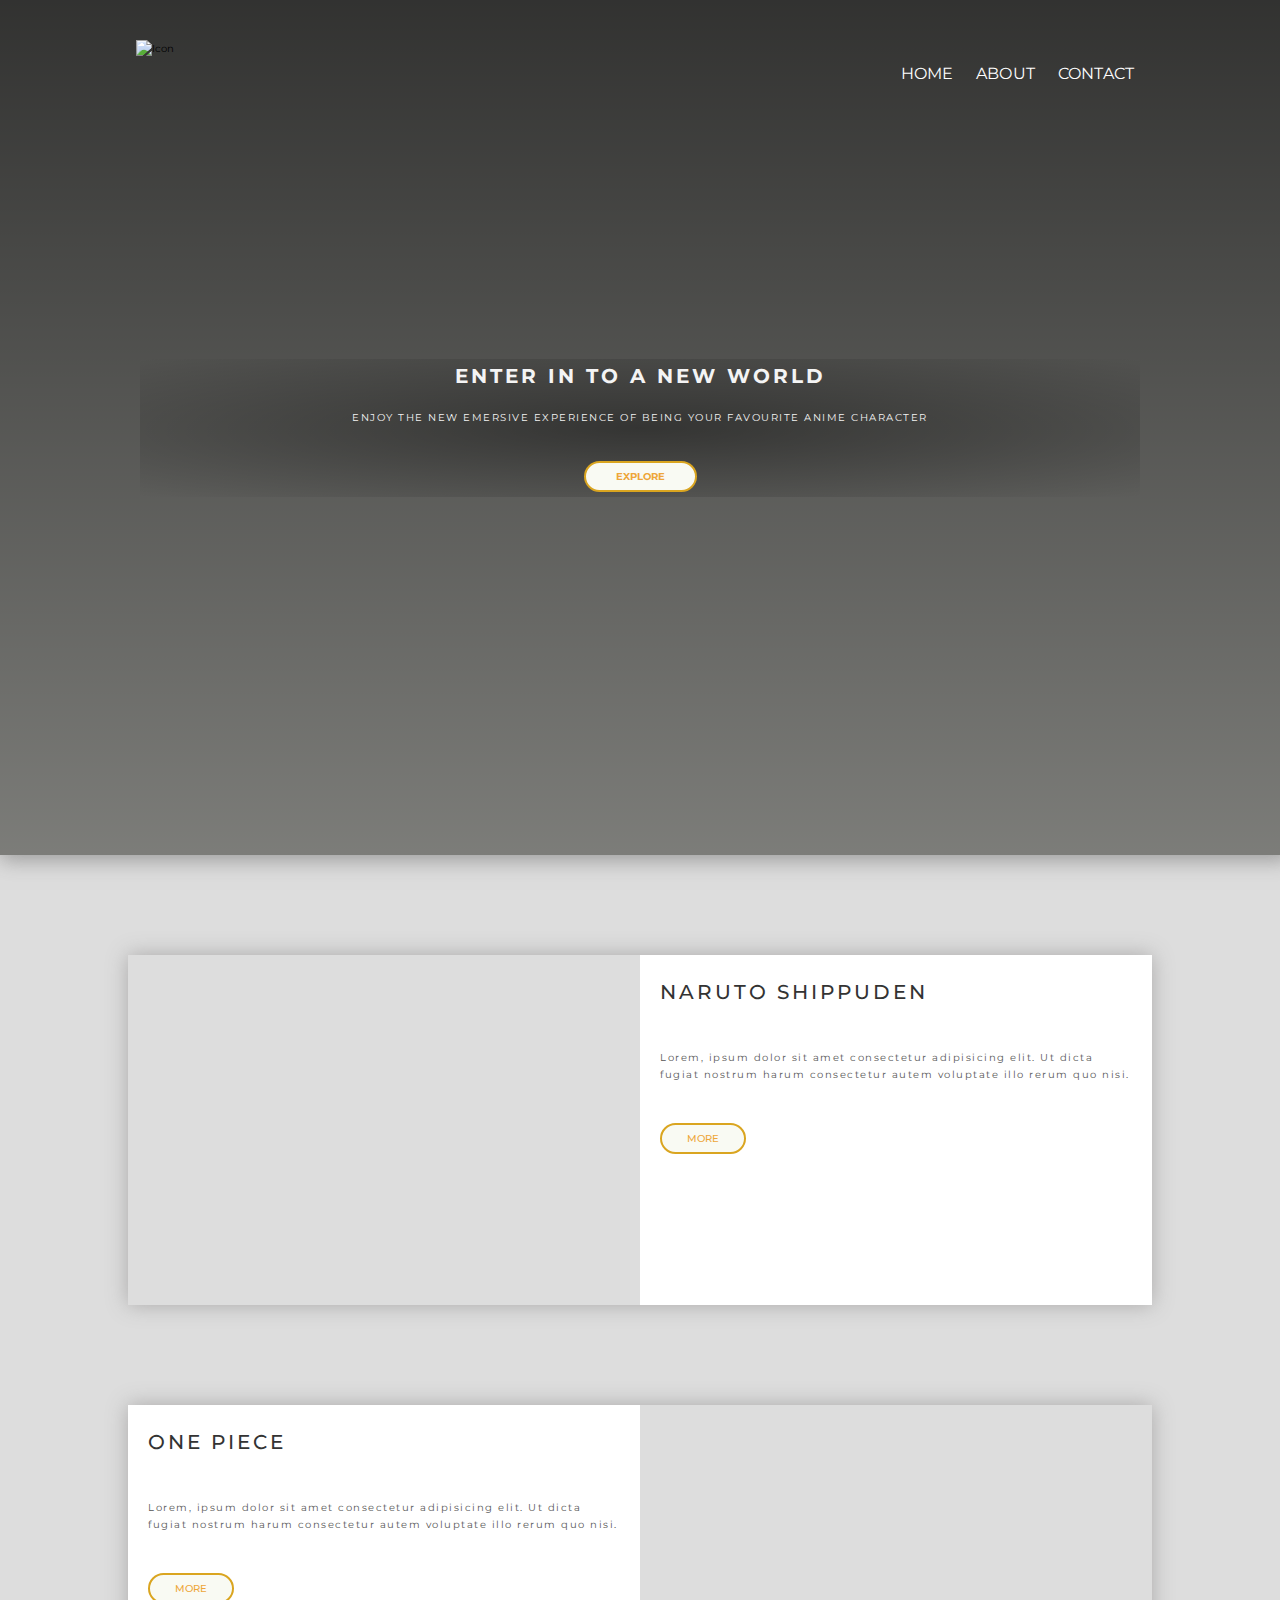
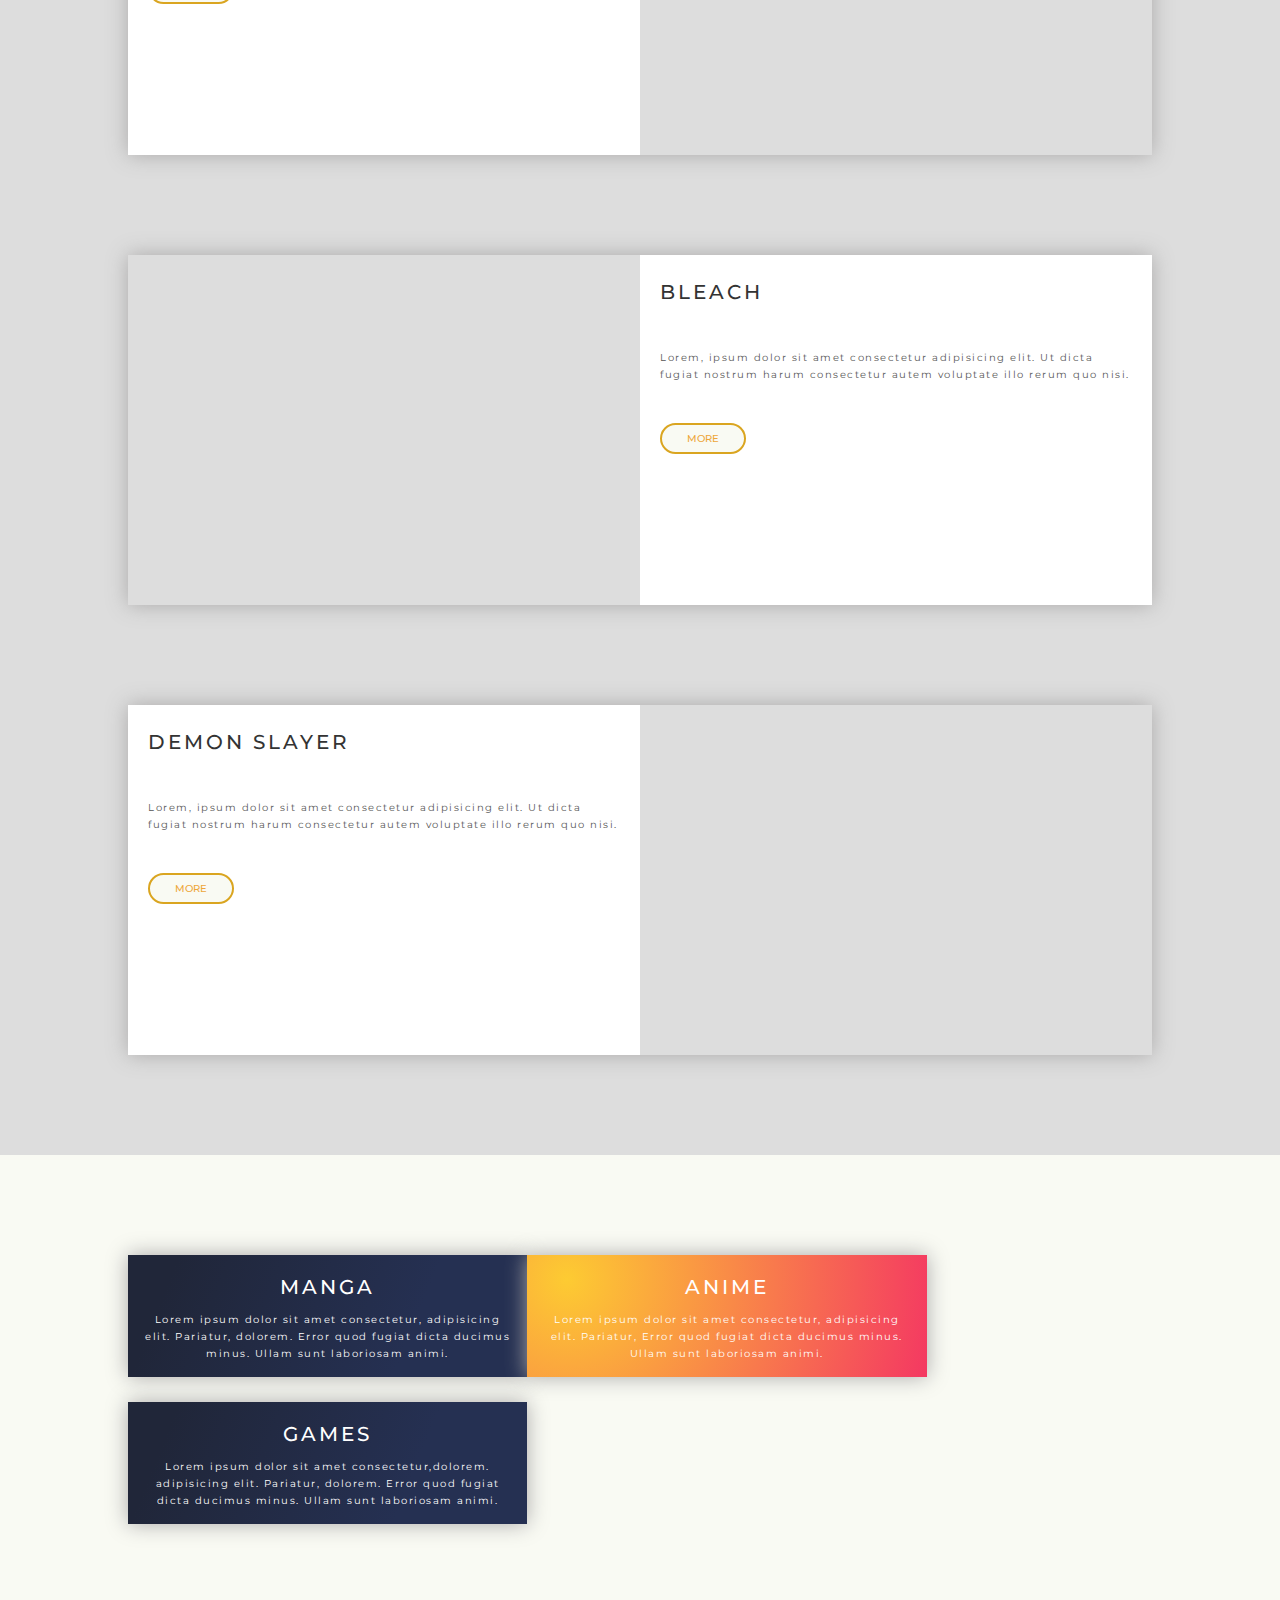
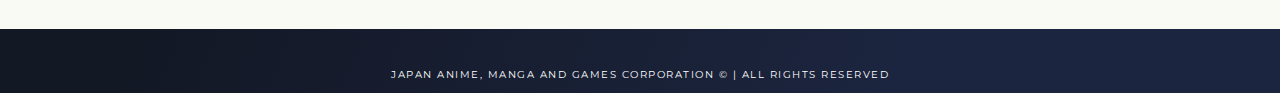
==== index.html @ ca1f5e8e "Add files via upload" ====
<!DOCTYPE html>
<html lang="en">
<head>
    <meta charset="UTF-8">
    <meta name="viewport" content="width=device-width, initial-scale=1.0">
    <link rel="stylesheet" href="project_page1.css">
    <link rel="preconnect" href="https://fonts.gstatic.com">
    <script src="https://kit.fontawesome.com/f9e1b8852c.js" crossorigin="anonymous"></script>
<link href="https://fonts.googleapis.com/css2?family=Montserrat:ital,wght@0,200;0,300;0,400;0,500;0,600;0,700;0,800;1,300;1,400;1,500;1,600;1,700&display=swap" rel="stylesheet">
    <title>My Website | Home</title>
</head>
<body>

    <header class="header">

        <nav class="navbar">

            <div class="container">

                <img class="logo" src="logo2.png" alt="Icon" height="30em" width="30em">

            <ul class="navitems">

                <li class="nav-item"><a href="">HOME</a></li>
                <li class="nav-item"><a href="project_page2.html">ABOUT</a></li>
                <li class="nav-item"><a href="">CONTACT</a></li>

            </ul>

            </div>

        </nav>

        <div class="header-content">

            <h1 class="lg textlight">
                ENTER IN TO A NEW WORLD
            </h1>

            <P class="textlight">Enjoy the new emersive experience of being your favourite anime character</P>

            <a class="textred btn btnhover" href="#showlist"> <strong>EXPLORE</strong></a>

        </div>

    </header>


    <section id="showlist" class="show">
        <div class="container">

            <div class="row row1">

                <div class="img"><img src=""></div>
                <div class="textbox">
                    <h2 class="textdark">NARUTO SHIPPUDEN</h2>
                    <P>Lorem, ipsum dolor sit amet consectetur adipisicing elit. Ut dicta fugiat nostrum harum consectetur autem voluptate illo rerum quo nisi.</P>

                    <a class="btn bb1 textred btnhover2" href="project_page2.html">MORE</a>
                </div>

            </div>

            <div class="row row2">

                <div class="img"><img src=""></div>
                <div class="textbox">
                    <h2 class="textdark">ONE PIECE</h2>
                    <P>Lorem, ipsum dolor sit amet consectetur adipisicing elit. Ut dicta fugiat nostrum harum consectetur autem voluptate illo rerum quo nisi.</P>

                    <a class="btn bb1 textred btnhover2" href="project_page2.html">MORE</a>
                </div>

            </div>

            <div class="row row3">

                <div class="img"><img src=""></div>
                <div class="textbox">
                    <h2 class="textdark">BLEACH</h2>
                    <P>Lorem, ipsum dolor sit amet consectetur adipisicing elit. Ut dicta fugiat nostrum harum consectetur autem voluptate illo rerum quo nisi.</P>

                    <a class="btn bb1 btnhover2 textred" href="project_page2.html">MORE</a>
                </div>

            </div>

            <div class="row row4">

                <div class="img"><img src=""></div>
                <div class="textbox">
                    <h2 class="textdark">DEMON SLAYER</h2>
                    <P>Lorem, ipsum dolor sit amet consectetur adipisicing elit. Ut dicta fugiat nostrum harum consectetur autem voluptate illo rerum quo nisi.</P>

                    <a class="btn bb1 textred btnhover2" href="project_page2.html">MORE</a>
                </div>

            </div>

        </div>
    </section>

    <section class="features">

        <div class="container">

            <div class="boxwrap">

                <div class="box box1">
                    <i class="fas fa-book-dead fa-2x textred"></i>
                    <h2 class="md">MANGA</h2>
                    <p class="sm">Lorem ipsum dolor sit amet consectetur, adipisicing elit. Pariatur, dolorem. Error quod fugiat dicta ducimus minus. Ullam sunt laboriosam animi.</p>
                </div>
                <div class="box box2">
                    <i class="fas fa-file-video fa-2x blue"></i>
                    <h2 class="md">ANIME</h2>
                    <p class="sm">Lorem ipsum dolor sit amet consectetur, adipisicing elit. Pariatur, Error quod fugiat dicta ducimus minus. Ullam sunt laboriosam animi.</p>
                </div>
                <div class="box box3">
                    <i class="fas fa-gamepad fa-2x textred"></i>
                   <h2 class="md">GAMES</h2> 
                   <p class="sm">Lorem ipsum dolor sit amet consectetur,dolorem.  adipisicing elit. Pariatur, dolorem. Error quod fugiat dicta ducimus minus. Ullam sunt laboriosam animi.</p>
                </div>
    
            </div>
        </div>

    </section>

    <footer class="footer">
        <div class="foot">

            <a href="https://www.facebook.com/reedip.adhikary" target="_blank"><i class="fab fa-facebook textwhite fa-3x"></i></a>

            <a href="https://www.instagram.com/reeeedip_/" target="_blank"><i class="fab fa-instagram textwhite fa-3x"></i></a>

            <a href="https://twitter.com/ReedipAdhikary" target="_blank"><i class="fab fa-twitter textwhite fa-3x"></i></a>  
        </div>

        <p class="close textwhite">Japan Anime, Manga and Games Corporation &copy; | All rights reserved</p>
    </footer>
    
</body>
</html>
---- project_page1.css ----
/* ========html===== */

*{
    margin: 0;
    padding: 0;
    box-sizing: border-box;
}
:root{
    font-size: 62.5%;
}
body{
    font-family: 'Montserrat', sans-serif;
    line-height: 1.7;
    background-color: rgb(249, 250, 243);
}




/* ======================= utility =============== */

.container{
    max-width: 1200px;
    width: 80%;
    margin: 0 auto;
}



ul li{
    list-style: none;
}

a{
    font-size: 1.6rem;
    text-decoration: none;
}

p{
    font-size: 1.8rem;
    /* margin-bottom: 0.8em; */
    letter-spacing: 0.15em;
}

li{
    font-size: 0.1rem;
    margin-bottom: 0.8em;
    letter-spacing: 0.15em;
}

h1, h2, h3{
    margin-bottom: 0.8em;
    letter-spacing: 00.15em;
    font-weight: 500;
}

.bg-dark{
    background-image: linear-gradient( 112.1deg,  rgb(19, 24, 37) 11.4%, rgb(28, 37, 63) 70.2% );
}







.lg{
    font-size: 4rem;
}

.md{
    font-size: 2rem;
}

.sm{
    font-size: 1rem;
}
.textred{
    color: #eea639;
}

.textlight{
    color: #f4f4f4;
}

.textdark{
    color: #333333;
}
.textgray{
    color: #555555;
}
.textwhite{
    color: white;
}


.btn{
    border: goldenrod 2px solid;
    padding: 0.5em 3em 0.5em 3em;
    border-radius: 5em;
    background-color: rgb(249, 250, 243);
    display: inline-block;
    font-weight: 500;
    margin: 0.5em;
    text-transform: uppercase;
}

.btnhover:hover{
    background-color: rgb(202, 202, 202);
}


.btnhover2:hover{
    background-color: rgba(218, 165, 32, 0.26)
}


/* =================== header ================= */





.header{
    height: 95vh;
    position: relative;
    background:linear-gradient(rgba(0, 0, 0, 0.8),rgba(0,0,0,0.5)), url('https://images.unsplash.com/photo-1539035104074-dee66086b5e3?ixlib=rb-1.2.1&ixid=eyJhcHBfaWQiOjEyMDd9&auto=format&fit=crop&w=1350&q=80');
    background-size: cover;
    background-position: center;
    background-repeat: no-repeat;
    box-shadow: rgba(128, 128, 128, 0.719) 5px 0px 20px 5px;
}

.navbar a:link,
.navbar a:visited{
    color: white;
     
}

.navbar a:hover{
    border-bottom: 1px solid white;
    padding-bottom: 0.5rem;
}

.navbar .logo{
    width: 6rem;
    height: 6rem;
    float: left;
}

.navbar .navitems{
    float: right;
    margin-top: 1rem;
} 

.navbar .nav-item{
    display: inline-block;
    padding: 1rem;
    text-transform: uppercase;
}

.navbar{
    width: 100vw;
    padding: 1rem;
    margin-top: 3rem;
}

nav.bg-dark{
    padding-top: 4rem;
    margin-top: 0;
}
nav .logo{
    margin-bottom: 4rem;
}


.navbar{
    content: "";
    display: inline-block;
    clear: both;
}


div.header-content{
    max-width: 1000px;
    width: 80vw;
    /* border: 1px solid white; */
    text-align: center;
    position: absolute;
    top: 50%;
    left: 50%;
    transform: translate(-50%,-50%);
}

div.header-content h1{
    font-size: 2rem;
    font-weight: 700;
}

div.header-content p{
    font-size: 1rem;
    margin-bottom: 3em;
    text-transform: uppercase;
}

div.header-content{
    background: radial-gradient(rgba(0,0,0,0.4),rgba(0,0,0,0));
}

a.btn{
    font-size: 1rem;
}

/* =================== body ================ */

.show{
    background: #ddd;
    padding: 10rem 0;
}

.row{
    height: 350px;
    box-shadow: rgb(170, 169, 169) 0px 0px 20px 0px;
}

.row1, .row2, .row3{
    margin-bottom: 10rem;
}

.row1 .img, .row2 .textbox, .row3 .img, .row4 .textbox{
    float: left;
    width: 50%;
    height: 100%;
}

.row1 .textbox, .row2 .img, .row3 .textbox, .row4 .img{
    float: right;
    width: 50%;
    height: 100%;
}

.textbox{
    background: white;
    padding: 2rem;
}

.textbox h2{
    font-size: 2rem;
    margin-bottom: 4rem;
}

.textbox p{
    font-size: 1rem;
    margin-bottom: 0rem;
    color: #555555;
}

.bb1{
    margin-left:0 ;
    margin-top: 4rem;
    padding: 0.5em 2.5em;
}

.row1 .img{
    background-image: url('https://c4.wallpaperflare.com/wallpaper/738/62/544/naruto-chidori-naruto-naruto-uzumaki-rasengan-naruto-sasuke-uchiha-hd-wallpaper-preview.jpg');
}

.row2 .img{
    background-image: url('https://c4.wallpaperflare.com/wallpaper/482/39/692/one-piece-franky-nami-sanji-wallpaper-preview.jpg');
}

.row3 .img{
    background-image: url('https://c4.wallpaperflare.com/wallpaper/845/469/115/bleach-hollow-ichigo-ichigo-kurosaki-zangetsu-bleach-wallpaper-preview.jpg');
}

.row4 .img{
    background-image: url('https://c4.wallpaperflare.com/wallpaper/708/846/337/anime-demon-slayer-kimetsu-no-yaiba-tanjirou-kamado-hd-wallpaper-preview.jpg');
}

.img{
    background-size: cover;
    background-repeat: no-repeat;
    background-position: center;    
}

.row::after{
    content: "";
    display: block;
    clear: both;
}

/* ============== features========== */

div.boxwrap{
    margin-bottom: 8rem;
    margin-top: 10rem;
    margin-right: 0.1rem;

    /* border: green 1px solid; */
}

div.boxwrap div.box{
    width: 39.933rem;
    max-width: 100%;
    float: left;
    padding: 1.5rem;
    text-align: center; 
    margin-bottom: 2.5rem;
    box-shadow: rgb(170, 169, 169) 0px 0px 20px 0px;
}

.box1, .box3{
    color: white;
    background-image: linear-gradient( 112.1deg,  rgba(32,38,57,1) 11.4%, rgb(37, 48, 82) 70.2% );
}

.box2{
    color: white;
    background-image: radial-gradient( circle farthest-corner at 10% 20%,  rgba(253,203,50,1) 0%, rgba(244,56,98,1) 100.2% );
}

.box h2{
    margin-bottom: 0.7rem;
}

.boxwrap::after{
    content: '';
    display: block;
    clear: both;
}

.blue{
    color:  rgb(37, 48, 82);
}


/* ==================== foot ============= */


.footer{
    background-image: linear-gradient( 112.1deg,  rgb(19, 24, 37) 11.4%, rgb(28, 37, 63) 70.2% );
    padding: 1rem;
    text-align: center;
    text-transform: uppercase;
    margin-right: 0;
    width: 100%;
}

.footer p{
    font-size: 1rem;
}
.foot i{
    margin: 2rem;
}



/* ============ about page============== */


.about{
    padding: 5rem 0;
}

.about h2{
    border-bottom: 0.5rem solid goldenrod;
    position: relative;
}

.about h2{
    font-size: 2.5rem;
    font-weight: 600;
}

.about p{
    font-size: 1.1rem;
    font-weight: 500;
}

/* ============== list =========== */

.container .block{
    width: 100%; 
    min-width: 40rem;
    padding: 2.8em;
    text-align: center;
    /* border: 1px solid black; */
    margin-top: 4rem;
}

.block li{
    font-weight: 500;
    font-size: 1.5rem;
}

.block i{
    color: goldenrod;
    font-weight: bold;
    padding-right: 1rem;
}

.block1{
    float: left;
    width: 50%;
    text-align: center;
}
.block2{
    float: right;
    width: 50%;
    text-align: center;
}

.container .block::after{
    content: "";
    display: block;
    clear: both;
}

/* ======== add================ */

span{
    color: goldenrod;
    font-size: 2.5rem;
    font-weight: 700;
}

.add{
    float: left;
    width: 25%;
    text-align: center;
}
.add::after{
    content: "";
    display: block;
    clear: both;
}

.adds p{
    font-weight: 600;
}


/* ====== banner ====== */

.banner{
    background-image: radial-gradient( circle farthest-corner at 10% 20%,  rgba(253,203,50,1) 0%, rgba(244,56,98,1) 100.2% );
    padding: 1rem 3rem;

    box-shadow: 5px 5px 20px #33333331;
    margin-top: 4rem;
    margin-bottom: 5rem;
}

.para{
    float: left;
    width: 60%;
}

.con{
    text-align: center;
    float: right;
    width: 40%;
    margin-bottom: 3rem;
    margin-top: 3rem;
}

.banner::after{
    content: "";
    display: block;
    clear: both;
}

.line{
    font-weight: 500;
    margin-top: 1.5em;
    margin-bottom: 1.5em;
    font-size: 1.5rem;
}

.con a{
    display: inline-block;
    font-weight: 600;
    font-size: 1.7rem;
    border: #ddd 0.2rem solid;
    padding: 0.5em;
    border-radius: 50rem;
}

.con a:hover{
    background-color: rgba(255, 230, 0, 0.26);
    text-decoration: underline #ddd;
}
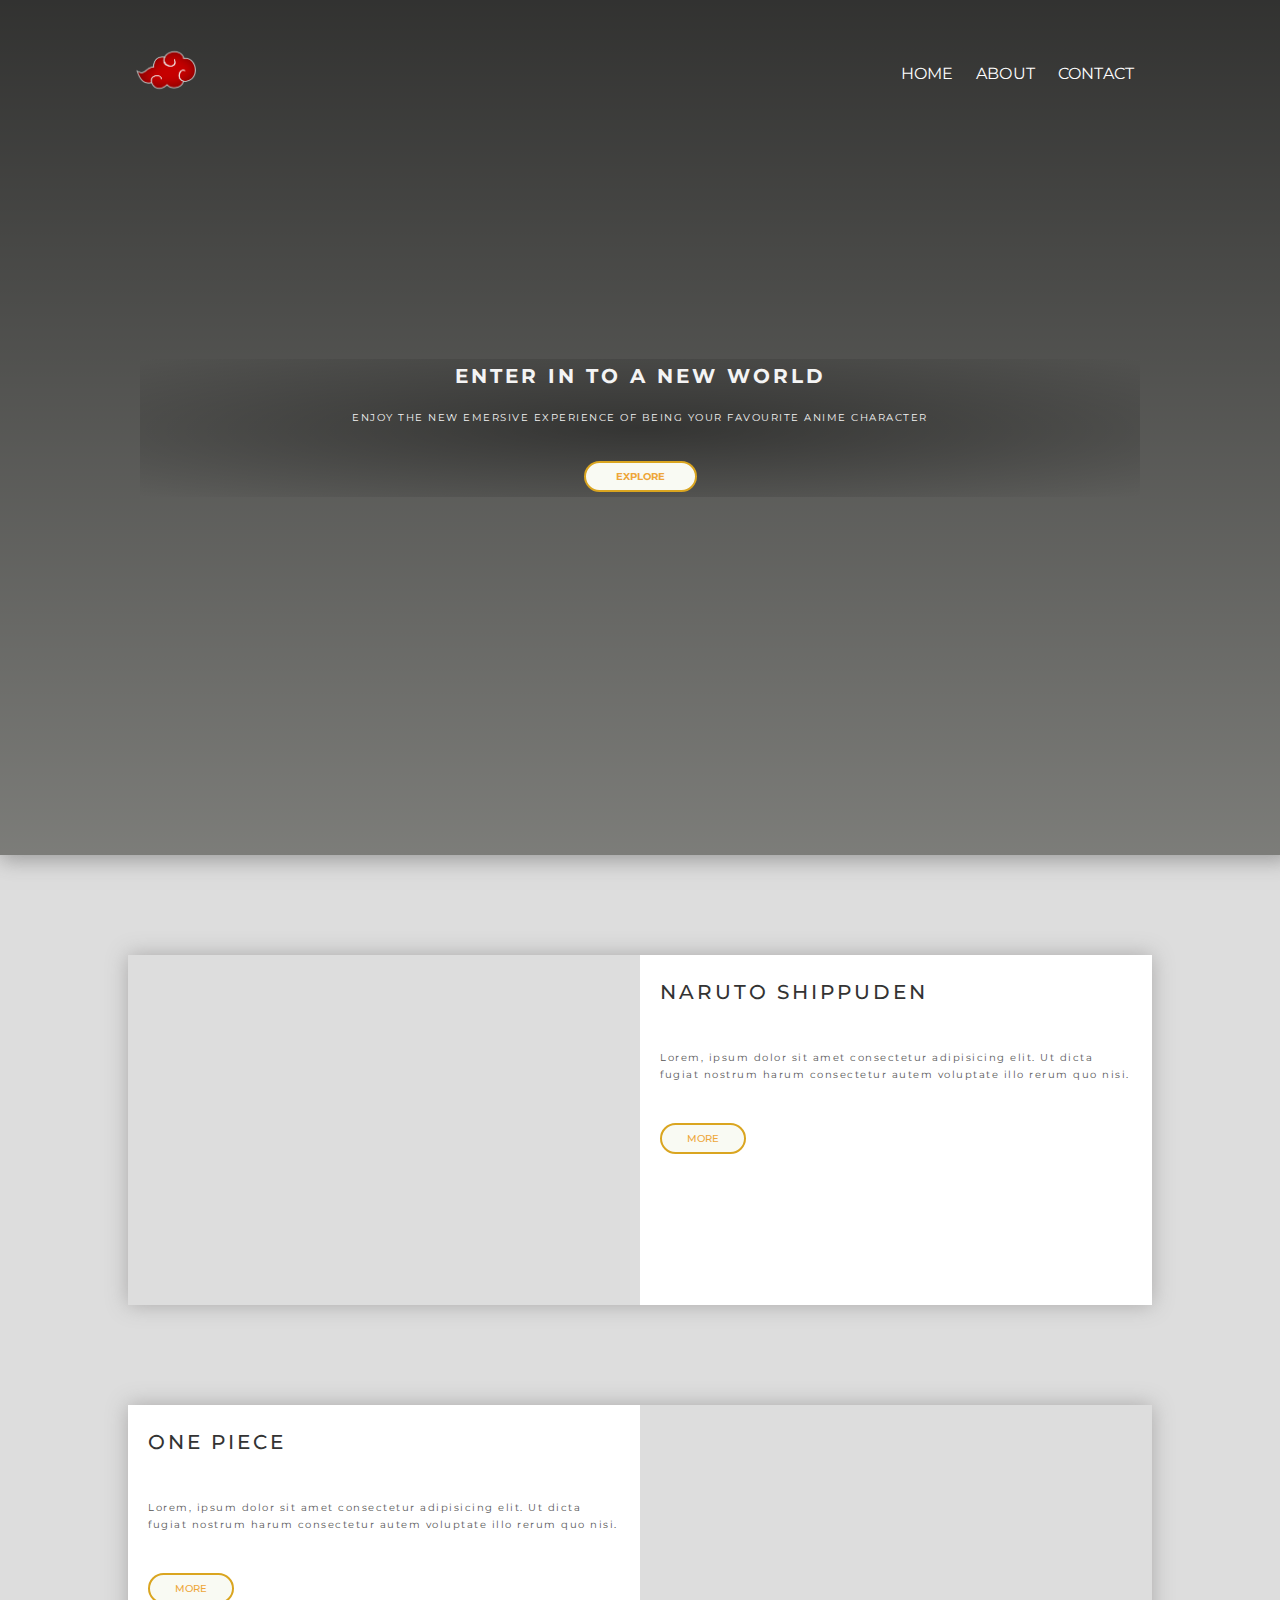
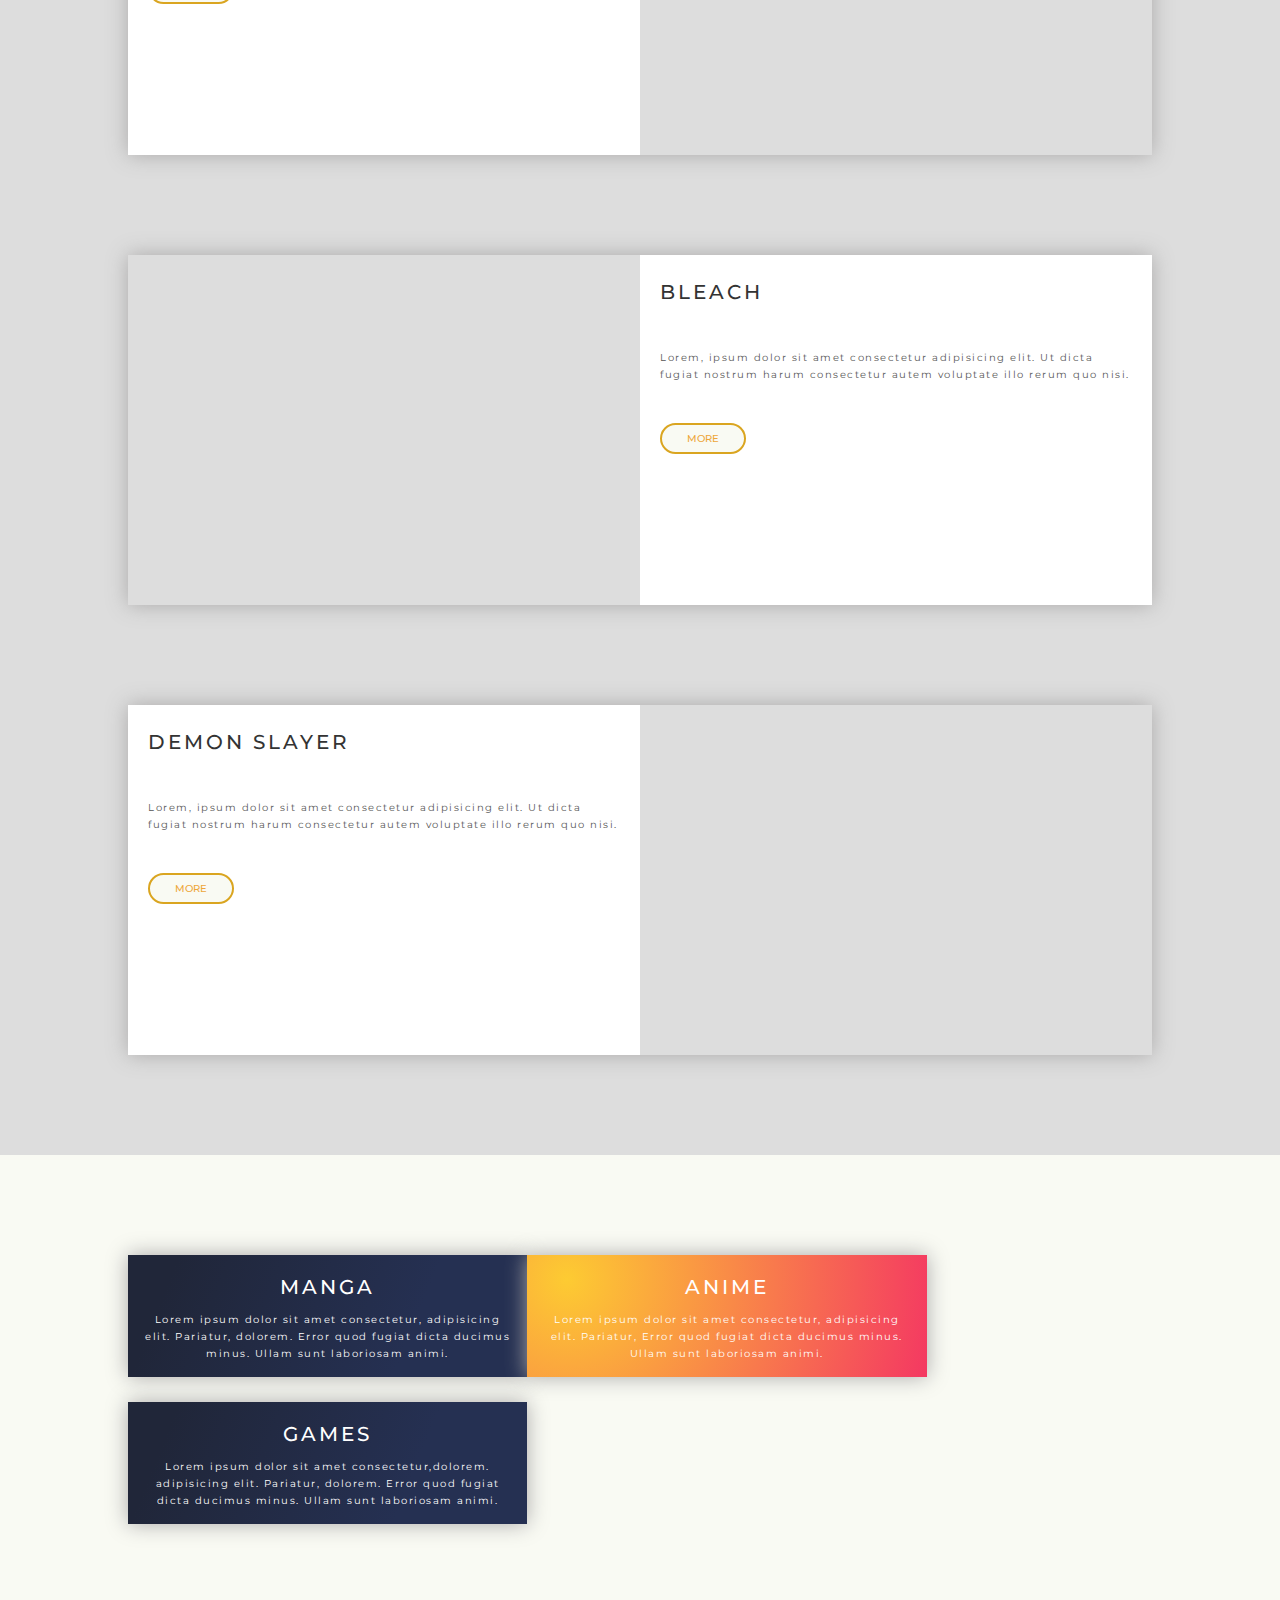
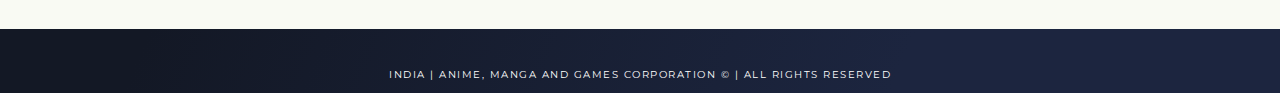
==== commit 4eb96a17: "Update index.html" ====
--- a/index.html
+++ b/index.html
@@ -137,8 +137,8 @@
             <a href="https://twitter.com/ReedipAdhikary" target="_blank"><i class="fab fa-twitter textwhite fa-3x"></i></a>  
         </div>
 
-        <p class="close textwhite">Japan Anime, Manga and Games Corporation &copy; | All rights reserved</p>
+        <p class="close textwhite">India | Anime, Manga and Games Corporation &copy; | All rights reserved</p>
     </footer>
     
 </body>
-</html>+</html>
